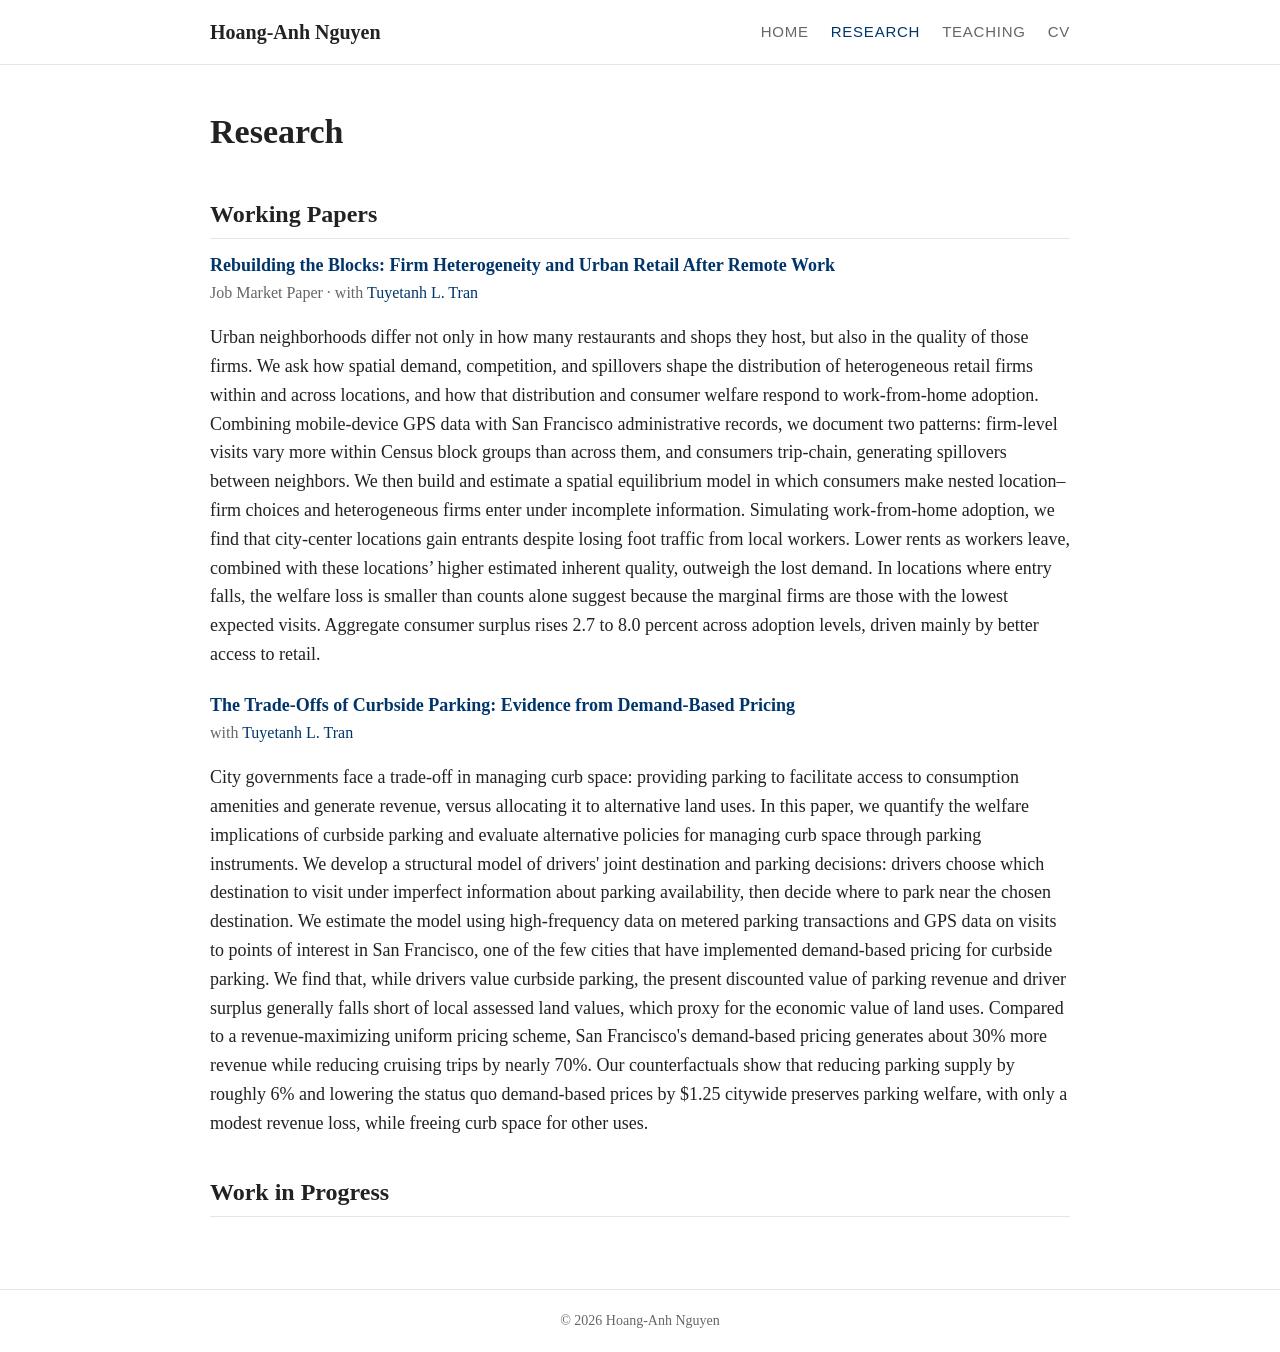
==== research.html @ a24e6947 "Add files via upload" ====
<!DOCTYPE html>
<html lang="en">
<head>
  <meta charset="utf-8">
  <meta name="viewport" content="width=device-width, initial-scale=1">
  <title>Research | Hoang-Anh Nguyen</title>
  <link rel="stylesheet" href="style.css">
</head>
<body>

<header>
  <nav>
    <a class="site-name" href="index.html">Hoang-Anh Nguyen</a>
    <ul>
      <li><a href="index.html">Home</a></li>
      <li><a class="active" href="research.html">Research</a></li>
      <li><a href="teaching.html">Teaching</a></li>
      <li><a href="downloads/CV.pdf">CV</a></li>
    </ul>
  </nav>
</header>

<main>
  <h1>Research</h1>

  <h2>Working Papers</h2>

  <div class="entry">
    <div class="title"><a href="downloads/paper1.pdf">Rebuilding the Blocks: Firm Heterogeneity and Urban Retail After Remote Work</a></div>
    <div class="details">Job Market Paper · with <a href="https://tuyetanhltran.github.io/">Tuyetanh L. Tran</a></div>
    <p>Urban neighborhoods differ not only in how many restaurants and shops they host, but also in the quality of those firms. We ask how spatial demand, competition, and spillovers shape the distribution of heterogeneous retail firms within and across locations, and how that distribution and consumer welfare respond to work-from-home adoption. Combining mobile-device GPS data with San Francisco administrative records, we document two patterns: firm-level visits vary more within Census block groups than across them, and consumers trip-chain, generating spillovers between neighbors. We then build and estimate a spatial equilibrium model in which consumers make nested location–firm choices and heterogeneous firms enter under incomplete information. Simulating work-from-home adoption, we find that city-center locations gain entrants despite losing foot traffic from local workers. Lower rents as workers leave, combined with these locations’ higher estimated inherent quality, outweigh the lost demand. In locations where entry falls, the welfare loss is smaller than counts alone suggest because the marginal firms are those with the lowest expected visits. Aggregate consumer surplus rises 2.7 to 8.0 percent across adoption levels, driven mainly by better access to retail.</p>
  </div>

  <div class="entry">
    <div class="title"><a href="downloads/paper2.pdf">The Trade-Offs of Curbside Parking: Evidence from Demand-Based Pricing</a></div>
    <div class="details">with <a href="https://tuyetanhltran.github.io/">Tuyetanh L. Tran</a></div>
    <p>City governments face a trade-off in managing curb space: providing parking to facilitate access to consumption amenities and generate revenue, versus allocating it to alternative land uses. In this paper, we quantify the welfare implications of curbside parking and evaluate alternative policies for managing curb space through parking instruments. We develop a structural model of drivers' joint destination and parking decisions: drivers choose which destination to visit under imperfect information about parking availability, then decide where to park near the chosen destination. We estimate the model using high-frequency data on metered parking transactions and GPS data on visits to points of interest in San Francisco, one of the few cities that have implemented demand-based pricing for curbside parking. We find that, while drivers value curbside parking, the present discounted value of parking revenue and driver surplus generally falls short of local assessed land values, which proxy for the economic value of land uses. Compared to a revenue-maximizing uniform pricing scheme, San Francisco's demand-based pricing generates about 30% more revenue while reducing cruising trips by nearly 70%. Our counterfactuals show that reducing parking supply by roughly 6% and lowering the status quo demand-based prices by $1.25 citywide preserves parking welfare, with only a modest revenue loss, while freeing curb space for other uses.</p>
  </div>

  <h2>Work in Progress</h2>

  <!-- Add projects here, e.g.:
  <div class="entry">
    <div class="title">Title of Project</div>
    <div class="details">with Coauthor Name</div>
  </div>
  -->
</main>

<footer>© 2026 Hoang-Anh Nguyen</footer>

</body>
</html>
---- style.css ----
/* ===== Basic, clean academic style ===== */
:root {
  --text: #222;
  --muted: #666;
  --accent: #00356b;   /* change to any color you like */
  --bg: #fff;
  --line: #e5e5e5;
}

* { box-sizing: border-box; }

body {
  margin: 0;
  font-family: Georgia, "Times New Roman", serif;
  font-size: 18px;
  line-height: 1.6;
  color: var(--text);
  background: var(--bg);
}

a { color: var(--accent); text-decoration: none; }
a:hover { text-decoration: underline; }

/* ----- Top navigation bar ----- */
header {
  border-bottom: 1px solid var(--line);
}
nav {
  max-width: 900px;
  margin: 0 auto;
  padding: 16px 20px;
  display: flex;
  flex-wrap: wrap;
  justify-content: space-between;
  align-items: center;
  gap: 12px;
}
nav .site-name {
  font-weight: bold;
  font-size: 20px;
  color: var(--text);
}
nav ul {
  list-style: none;
  margin: 0;
  padding: 0;
  display: flex;
  gap: 22px;
  font-family: Helvetica, Arial, sans-serif;
  font-size: 15px;
  text-transform: uppercase;
  letter-spacing: 0.05em;
}
nav ul a { color: var(--muted); }
nav ul a.active, nav ul a:hover { color: var(--accent); }

/* ----- Main content ----- */
main {
  max-width: 900px;
  margin: 0 auto;
  padding: 40px 20px 60px;
}

h1 { font-size: 34px; margin: 0 0 24px; }
h2 { font-size: 24px; margin: 36px 0 12px; border-bottom: 1px solid var(--line); padding-bottom: 4px; }

/* Home page: photo on the left, text on the right */
.intro {
  display: flex;
  gap: 36px;
  align-items: flex-start;
}
.intro .photo {
  flex: 0 0 220px;
  text-align: center;
}
.intro .photo img {
  width: 220px;
  border-radius: 6px;
}
.links {
  margin-top: 10px;
  font-family: Helvetica, Arial, sans-serif;
  font-size: 15px;
}
.links a { margin: 0 6px; }

/* Stack photo above text on phones */
@media (max-width: 650px) {
  .intro { flex-direction: column; align-items: center; }
  .intro .photo { flex-basis: auto; }
}

/* Research / teaching entries */
.entry { margin-bottom: 22px; }
.entry .title { font-weight: bold; }
.entry .details { color: var(--muted); font-size: 16px; }

footer {
  text-align: center;
  color: var(--muted);
  font-size: 14px;
  padding: 20px;
  border-top: 1px solid var(--line);
}
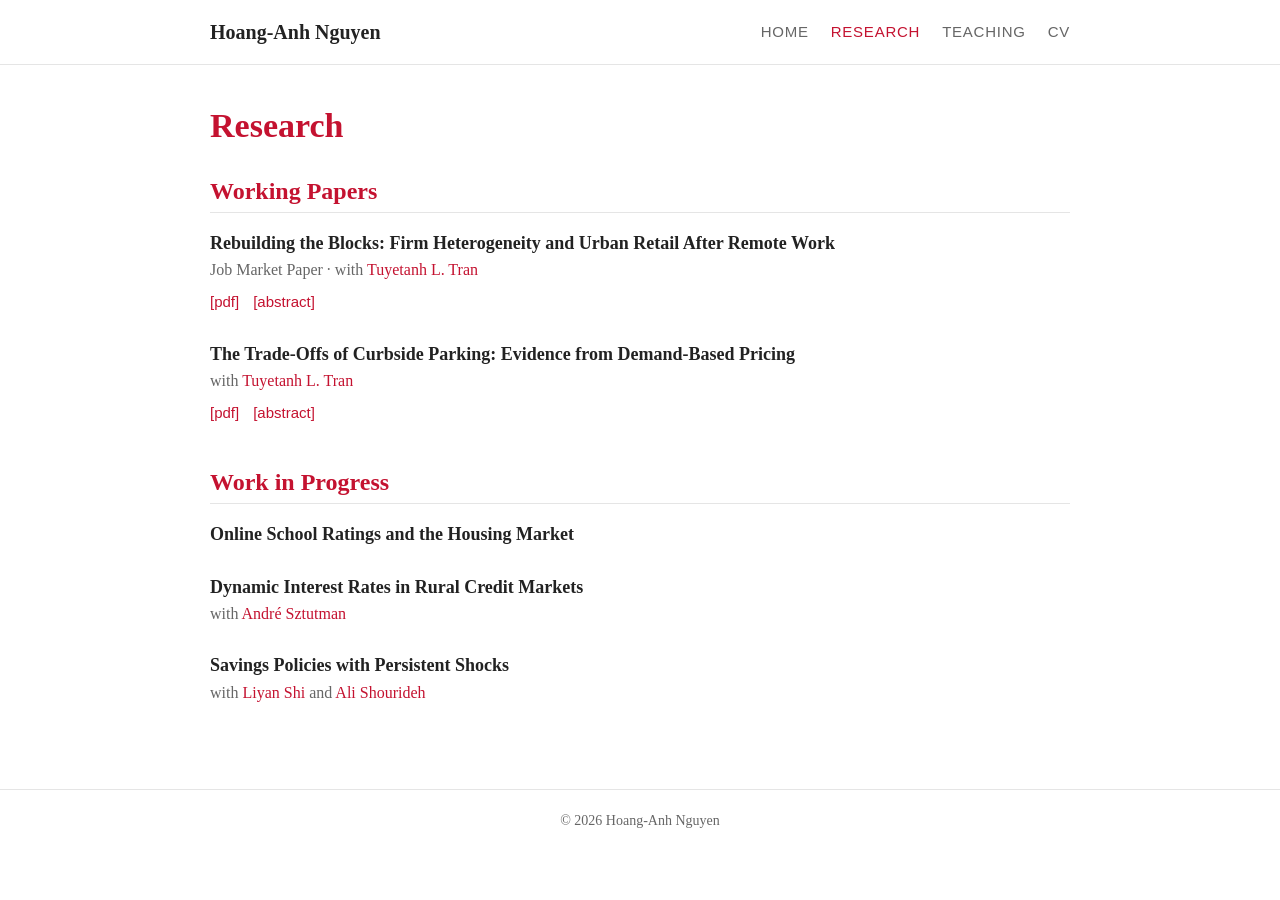
==== commit 6437e8fb: "Add files via upload" ====
--- a/research.html
+++ b/research.html
@@ -15,7 +15,7 @@
       <li><a href="index.html">Home</a></li>
       <li><a class="active" href="research.html">Research</a></li>
       <li><a href="teaching.html">Teaching</a></li>
-      <li><a href="downloads/CV.pdf">CV</a></li>
+      <li><a href="downloads/Nguyen_HoangAnh_CV.pdf">CV</a></li>
     </ul>
   </nav>
 </header>
@@ -26,25 +26,38 @@
   <h2>Working Papers</h2>
 
   <div class="entry">
-    <div class="title"><a href="downloads/paper1.pdf">Rebuilding the Blocks: Firm Heterogeneity and Urban Retail After Remote Work</a></div>
+    <div class="title">Rebuilding the Blocks: Firm Heterogeneity and Urban Retail After Remote Work</div>
     <div class="details">Job Market Paper · with <a href="https://tuyetanhltran.github.io/">Tuyetanh L. Tran</a></div>
-    <p>Urban neighborhoods differ not only in how many restaurants and shops they host, but also in the quality of those firms. We ask how spatial demand, competition, and spillovers shape the distribution of heterogeneous retail firms within and across locations, and how that distribution and consumer welfare respond to work-from-home adoption. Combining mobile-device GPS data with San Francisco administrative records, we document two patterns: firm-level visits vary more within Census block groups than across them, and consumers trip-chain, generating spillovers between neighbors. We then build and estimate a spatial equilibrium model in which consumers make nested location–firm choices and heterogeneous firms enter under incomplete information. Simulating work-from-home adoption, we find that city-center locations gain entrants despite losing foot traffic from local workers. Lower rents as workers leave, combined with these locations’ higher estimated inherent quality, outweigh the lost demand. In locations where entry falls, the welfare loss is smaller than counts alone suggest because the marginal firms are those with the lowest expected visits. Aggregate consumer surplus rises 2.7 to 8.0 percent across adoption levels, driven mainly by better access to retail.</p>
+    <details class="paper-links">
+      <summary><a href="downloads/Nguyen_HoangAnh_JMP.pdf">[pdf]</a><span class="toggle">[abstract]</span></summary>
+      <p>Urban neighborhoods differ not only in how many restaurants and shops they host, but also in the quality of those firms. We ask how spatial demand, competition, and spillovers shape the distribution of heterogeneous retail firms within and across locations, and how that distribution and consumer welfare respond to work-from-home adoption. Combining mobile-device GPS data with San Francisco administrative records, we document two patterns: firm-level visits vary more within Census block groups than across them, and consumers trip-chain, generating spillovers between neighbors. We then build and estimate a spatial equilibrium model in which consumers make nested location–firm choices and heterogeneous firms enter under incomplete information. Simulating work-from-home adoption, we find that city-center locations gain entrants despite losing foot traffic from local workers. Lower rents as workers leave, combined with these locations’ higher estimated inherent quality, outweigh the lost demand. In locations where entry falls, the welfare loss is smaller than counts alone suggest because the marginal firms are those with the lowest expected visits. Aggregate consumer surplus rises 2.7 to 8.0 percent across adoption levels, driven mainly by better access to retail.</p>
+    </details>
   </div>
 
   <div class="entry">
-    <div class="title"><a href="downloads/paper2.pdf">The Trade-Offs of Curbside Parking: Evidence from Demand-Based Pricing</a></div>
+    <div class="title">The Trade-Offs of Curbside Parking: Evidence from Demand-Based Pricing</div>
     <div class="details">with <a href="https://tuyetanhltran.github.io/">Tuyetanh L. Tran</a></div>
-    <p>City governments face a trade-off in managing curb space: providing parking to facilitate access to consumption amenities and generate revenue, versus allocating it to alternative land uses. In this paper, we quantify the welfare implications of curbside parking and evaluate alternative policies for managing curb space through parking instruments. We develop a structural model of drivers' joint destination and parking decisions: drivers choose which destination to visit under imperfect information about parking availability, then decide where to park near the chosen destination. We estimate the model using high-frequency data on metered parking transactions and GPS data on visits to points of interest in San Francisco, one of the few cities that have implemented demand-based pricing for curbside parking. We find that, while drivers value curbside parking, the present discounted value of parking revenue and driver surplus generally falls short of local assessed land values, which proxy for the economic value of land uses. Compared to a revenue-maximizing uniform pricing scheme, San Francisco's demand-based pricing generates about 30% more revenue while reducing cruising trips by nearly 70%. Our counterfactuals show that reducing parking supply by roughly 6% and lowering the status quo demand-based prices by $1.25 citywide preserves parking welfare, with only a modest revenue loss, while freeing curb space for other uses.</p>
+    <details class="paper-links">
+      <summary><a href="downloads/curbside_parking_wp_jan2026.pdf">[pdf]</a><span class="toggle">[abstract]</span></summary>
+      <p>City governments face a trade-off in managing curb space: providing parking to facilitate access to consumption amenities and generate revenue, versus allocating it to alternative land uses. In this paper, we quantify the welfare implications of curbside parking and evaluate alternative policies for managing curb space through parking instruments. We develop a structural model of drivers' joint destination and parking decisions: drivers choose which destination to visit under imperfect information about parking availability, then decide where to park near the chosen destination. We estimate the model using high-frequency data on metered parking transactions and GPS data on visits to points of interest in San Francisco, one of the few cities that have implemented demand-based pricing for curbside parking. We find that, while drivers value curbside parking, the present discounted value of parking revenue and driver surplus generally falls short of local assessed land values, which proxy for the economic value of land uses. Compared to a revenue-maximizing uniform pricing scheme, San Francisco's demand-based pricing generates about 30% more revenue while reducing cruising trips by nearly 70%. Our counterfactuals show that reducing parking supply by roughly 6% and lowering the status quo demand-based prices by $1.25 citywide preserves parking welfare, with only a modest revenue loss, while freeing curb space for other uses.</p>
+    </details>
   </div>
 
   <h2>Work in Progress</h2>
 
-  <!-- Add projects here, e.g.:
   <div class="entry">
-    <div class="title">Title of Project</div>
-    <div class="details">with Coauthor Name</div>
+    <div class="title">Online School Ratings and the Housing Market</div>
   </div>
-  -->
+
+  <div class="entry">
+    <div class="title">Dynamic Interest Rates in Rural Credit Markets</div>
+    <div class="details">with <a href="https://andresztutman.com/">André Sztutman</a></div>
+  </div>
+
+  <div class="entry">
+    <div class="title">Savings Policies with Persistent Shocks</div>
+    <div class="details">with <a href="https://www.liyanshi.com/">Liyan Shi</a> and <a href="https://www.shourideh.com/">Ali Shourideh</a></div>
+  </div>
 </main>
 
 <footer>© 2026 Hoang-Anh Nguyen</footer>
--- a/style.css
+++ b/style.css
@@ -2,9 +2,10 @@
 :root {
   --text: #222;
   --muted: #666;
-  --accent: #00356b;   /* change to any color you like */
+  --accent: #C41230;   /* Carnegie Red */
   --bg: #fff;
   --line: #e5e5e5;
+  --sans: Helvetica, Arial, sans-serif;
 }
 
 * { box-sizing: border-box; }
@@ -40,19 +41,20 @@
   font-size: 20px;
   color: var(--text);
 }
+nav .site-name:hover { color: var(--accent); text-decoration: none; }
 nav ul {
   list-style: none;
   margin: 0;
   padding: 0;
   display: flex;
   gap: 22px;
-  font-family: Helvetica, Arial, sans-serif;
+  font-family: var(--sans);
   font-size: 15px;
   text-transform: uppercase;
   letter-spacing: 0.05em;
 }
 nav ul a { color: var(--muted); }
-nav ul a.active, nav ul a:hover { color: var(--accent); }
+nav ul a.active, nav ul a:hover { color: var(--accent); text-decoration: none; }
 
 /* ----- Main content ----- */
 main {
@@ -61,13 +63,15 @@
   padding: 40px 20px 60px;
 }
 
-h1 { font-size: 34px; margin: 0 0 24px; }
-h2 { font-size: 24px; margin: 36px 0 12px; border-bottom: 1px solid var(--line); padding-bottom: 4px; }
+h1, h2 { color: var(--accent); line-height: 1.25; }
+h1 { font-size: 34px; margin: 0 0 28px; }
+h2 { font-size: 24px; margin: 40px 0 16px; border-bottom: 1px solid var(--line); padding-bottom: 6px; }
+h1 + h2 { margin-top: 0; }
 
-/* Home page: photo on the left, text on the right */
+/* Home page: photo on the left, text on the right, tops aligned */
 .intro {
   display: flex;
-  gap: 36px;
+  gap: 40px;
   align-items: flex-start;
 }
 .intro .photo {
@@ -75,26 +79,54 @@
   text-align: center;
 }
 .intro .photo img {
-  width: 220px;
+  display: block;
+  width: 100%;
+  aspect-ratio: 1 / 1;
+  object-fit: cover;
   border-radius: 6px;
 }
+.intro .bio { flex: 1; }
+.intro .bio p { margin: 0 0 16px; }
+.intro .bio p:last-child { margin-bottom: 0; }
+
 .links {
-  margin-top: 10px;
-  font-family: Helvetica, Arial, sans-serif;
+  margin-top: 12px;
+  font-family: var(--sans);
   font-size: 15px;
+  color: var(--muted);
 }
 .links a { margin: 0 6px; }
 
 /* Stack photo above text on phones */
 @media (max-width: 650px) {
-  .intro { flex-direction: column; align-items: center; }
-  .intro .photo { flex-basis: auto; }
+  .intro { flex-direction: column; align-items: center; gap: 28px; }
+  .intro .photo { flex-basis: auto; width: 220px; }
 }
 
-/* Research / teaching entries */
-.entry { margin-bottom: 22px; }
+/* ----- Research / teaching entries ----- */
+.entry { margin-bottom: 24px; }
 .entry .title { font-weight: bold; }
 .entry .details { color: var(--muted); font-size: 16px; }
+
+/* [pdf] [abstract] links, with the abstract as a drop-down */
+.paper-links { margin-top: 4px; }
+.paper-links summary {
+  display: inline-flex;
+  gap: 14px;
+  list-style: none;
+  font-family: var(--sans);
+  font-size: 15px;
+}
+.paper-links summary::-webkit-details-marker { display: none; }
+.paper-links .toggle { color: var(--accent); cursor: pointer; user-select: none; }
+.paper-links .toggle:hover { text-decoration: underline; }
+.paper-links p {
+  margin: 10px 0 0;
+  padding-left: 14px;
+  border-left: 3px solid var(--line);
+  font-size: 16px;
+  line-height: 1.55;
+}
 
 footer {
   text-align: center;
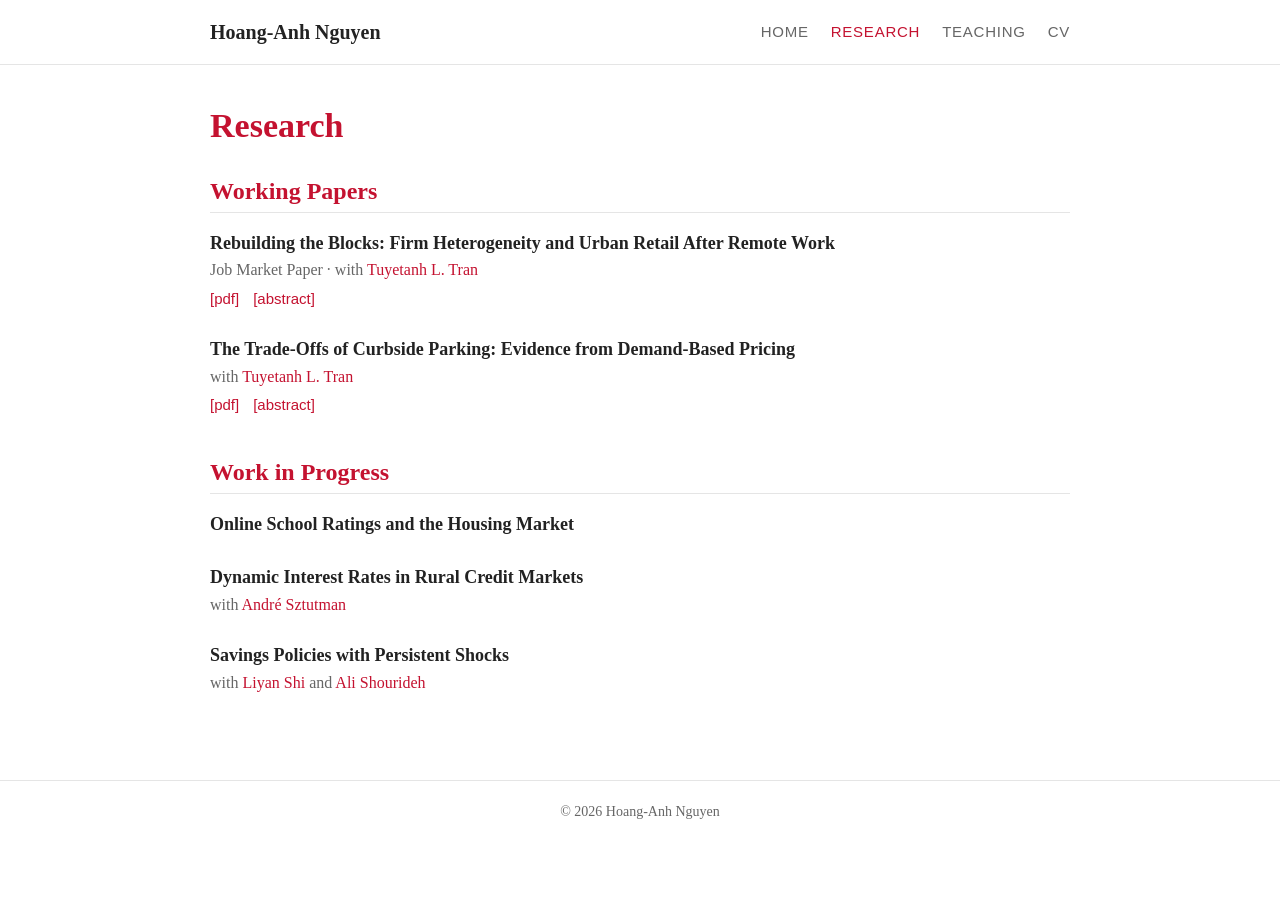
==== commit 5b6fbe5b: "Fix abstract toggle, remove duplicate name on home page, bust CSS cache Co-Authored-By: Claude Opus " ====
--- a/research.html
+++ b/research.html
@@ -4,7 +4,7 @@
   <meta charset="utf-8">
   <meta name="viewport" content="width=device-width, initial-scale=1">
   <title>Research | Hoang-Anh Nguyen</title>
-  <link rel="stylesheet" href="style.css">
+  <link rel="stylesheet" href="style.css?v=2">
 </head>
 <body>
 
@@ -28,19 +28,19 @@
   <div class="entry">
     <div class="title">Rebuilding the Blocks: Firm Heterogeneity and Urban Retail After Remote Work</div>
     <div class="details">Job Market Paper · with <a href="https://tuyetanhltran.github.io/">Tuyetanh L. Tran</a></div>
-    <details class="paper-links">
-      <summary><a href="downloads/Nguyen_HoangAnh_JMP.pdf">[pdf]</a><span class="toggle">[abstract]</span></summary>
-      <p>Urban neighborhoods differ not only in how many restaurants and shops they host, but also in the quality of those firms. We ask how spatial demand, competition, and spillovers shape the distribution of heterogeneous retail firms within and across locations, and how that distribution and consumer welfare respond to work-from-home adoption. Combining mobile-device GPS data with San Francisco administrative records, we document two patterns: firm-level visits vary more within Census block groups than across them, and consumers trip-chain, generating spillovers between neighbors. We then build and estimate a spatial equilibrium model in which consumers make nested location–firm choices and heterogeneous firms enter under incomplete information. Simulating work-from-home adoption, we find that city-center locations gain entrants despite losing foot traffic from local workers. Lower rents as workers leave, combined with these locations’ higher estimated inherent quality, outweigh the lost demand. In locations where entry falls, the welfare loss is smaller than counts alone suggest because the marginal firms are those with the lowest expected visits. Aggregate consumer surplus rises 2.7 to 8.0 percent across adoption levels, driven mainly by better access to retail.</p>
-    </details>
+    <div class="paper-links">
+      <a href="downloads/Nguyen_HoangAnh_JMP.pdf">[pdf]</a><button type="button" class="toggle" aria-expanded="false">[abstract]</button>
+    </div>
+    <p class="abstract" hidden>Urban neighborhoods differ not only in how many restaurants and shops they host, but also in the quality of those firms. We ask how spatial demand, competition, and spillovers shape the distribution of heterogeneous retail firms within and across locations, and how that distribution and consumer welfare respond to work-from-home adoption. Combining mobile-device GPS data with San Francisco administrative records, we document two patterns: firm-level visits vary more within Census block groups than across them, and consumers trip-chain, generating spillovers between neighbors. We then build and estimate a spatial equilibrium model in which consumers make nested location–firm choices and heterogeneous firms enter under incomplete information. Simulating work-from-home adoption, we find that city-center locations gain entrants despite losing foot traffic from local workers. Lower rents as workers leave, combined with these locations’ higher estimated inherent quality, outweigh the lost demand. In locations where entry falls, the welfare loss is smaller than counts alone suggest because the marginal firms are those with the lowest expected visits. Aggregate consumer surplus rises 2.7 to 8.0 percent across adoption levels, driven mainly by better access to retail.</p>
   </div>
 
   <div class="entry">
     <div class="title">The Trade-Offs of Curbside Parking: Evidence from Demand-Based Pricing</div>
     <div class="details">with <a href="https://tuyetanhltran.github.io/">Tuyetanh L. Tran</a></div>
-    <details class="paper-links">
-      <summary><a href="downloads/curbside_parking_wp_jan2026.pdf">[pdf]</a><span class="toggle">[abstract]</span></summary>
-      <p>City governments face a trade-off in managing curb space: providing parking to facilitate access to consumption amenities and generate revenue, versus allocating it to alternative land uses. In this paper, we quantify the welfare implications of curbside parking and evaluate alternative policies for managing curb space through parking instruments. We develop a structural model of drivers' joint destination and parking decisions: drivers choose which destination to visit under imperfect information about parking availability, then decide where to park near the chosen destination. We estimate the model using high-frequency data on metered parking transactions and GPS data on visits to points of interest in San Francisco, one of the few cities that have implemented demand-based pricing for curbside parking. We find that, while drivers value curbside parking, the present discounted value of parking revenue and driver surplus generally falls short of local assessed land values, which proxy for the economic value of land uses. Compared to a revenue-maximizing uniform pricing scheme, San Francisco's demand-based pricing generates about 30% more revenue while reducing cruising trips by nearly 70%. Our counterfactuals show that reducing parking supply by roughly 6% and lowering the status quo demand-based prices by $1.25 citywide preserves parking welfare, with only a modest revenue loss, while freeing curb space for other uses.</p>
-    </details>
+    <div class="paper-links">
+      <a href="downloads/curbside_parking_wp_jan2026.pdf">[pdf]</a><button type="button" class="toggle" aria-expanded="false">[abstract]</button>
+    </div>
+    <p class="abstract" hidden>City governments face a trade-off in managing curb space: providing parking to facilitate access to consumption amenities and generate revenue, versus allocating it to alternative land uses. In this paper, we quantify the welfare implications of curbside parking and evaluate alternative policies for managing curb space through parking instruments. We develop a structural model of drivers' joint destination and parking decisions: drivers choose which destination to visit under imperfect information about parking availability, then decide where to park near the chosen destination. We estimate the model using high-frequency data on metered parking transactions and GPS data on visits to points of interest in San Francisco, one of the few cities that have implemented demand-based pricing for curbside parking. We find that, while drivers value curbside parking, the present discounted value of parking revenue and driver surplus generally falls short of local assessed land values, which proxy for the economic value of land uses. Compared to a revenue-maximizing uniform pricing scheme, San Francisco's demand-based pricing generates about 30% more revenue while reducing cruising trips by nearly 70%. Our counterfactuals show that reducing parking supply by roughly 6% and lowering the status quo demand-based prices by $1.25 citywide preserves parking welfare, with only a modest revenue loss, while freeing curb space for other uses.</p>
   </div>
 
   <h2>Work in Progress</h2>
@@ -62,5 +62,16 @@
 
 <footer>© 2026 Hoang-Anh Nguyen</footer>
 
+<script>
+  // Show/hide each paper's abstract when [abstract] is clicked
+  document.querySelectorAll('.toggle').forEach(function (button) {
+    button.addEventListener('click', function () {
+      var abstract = button.closest('.entry').querySelector('.abstract');
+      abstract.hidden = !abstract.hidden;
+      button.setAttribute('aria-expanded', String(!abstract.hidden));
+    });
+  });
+</script>
+
 </body>
 </html>
--- a/style.css
+++ b/style.css
@@ -108,19 +108,24 @@
 .entry .title { font-weight: bold; }
 .entry .details { color: var(--muted); font-size: 16px; }
 
-/* [pdf] [abstract] links, with the abstract as a drop-down */
-.paper-links { margin-top: 4px; }
-.paper-links summary {
-  display: inline-flex;
+/* [pdf] [abstract] links; the abstract drops down when [abstract] is clicked */
+.paper-links {
+  margin-top: 4px;
+  display: flex;
   gap: 14px;
-  list-style: none;
   font-family: var(--sans);
   font-size: 15px;
 }
-.paper-links summary::-webkit-details-marker { display: none; }
-.paper-links .toggle { color: var(--accent); cursor: pointer; user-select: none; }
+.paper-links .toggle {
+  padding: 0;
+  border: 0;
+  background: none;
+  font: inherit;
+  color: var(--accent);
+  cursor: pointer;
+}
 .paper-links .toggle:hover { text-decoration: underline; }
-.paper-links p {
+.entry .abstract {
   margin: 10px 0 0;
   padding-left: 14px;
   border-left: 3px solid var(--line);
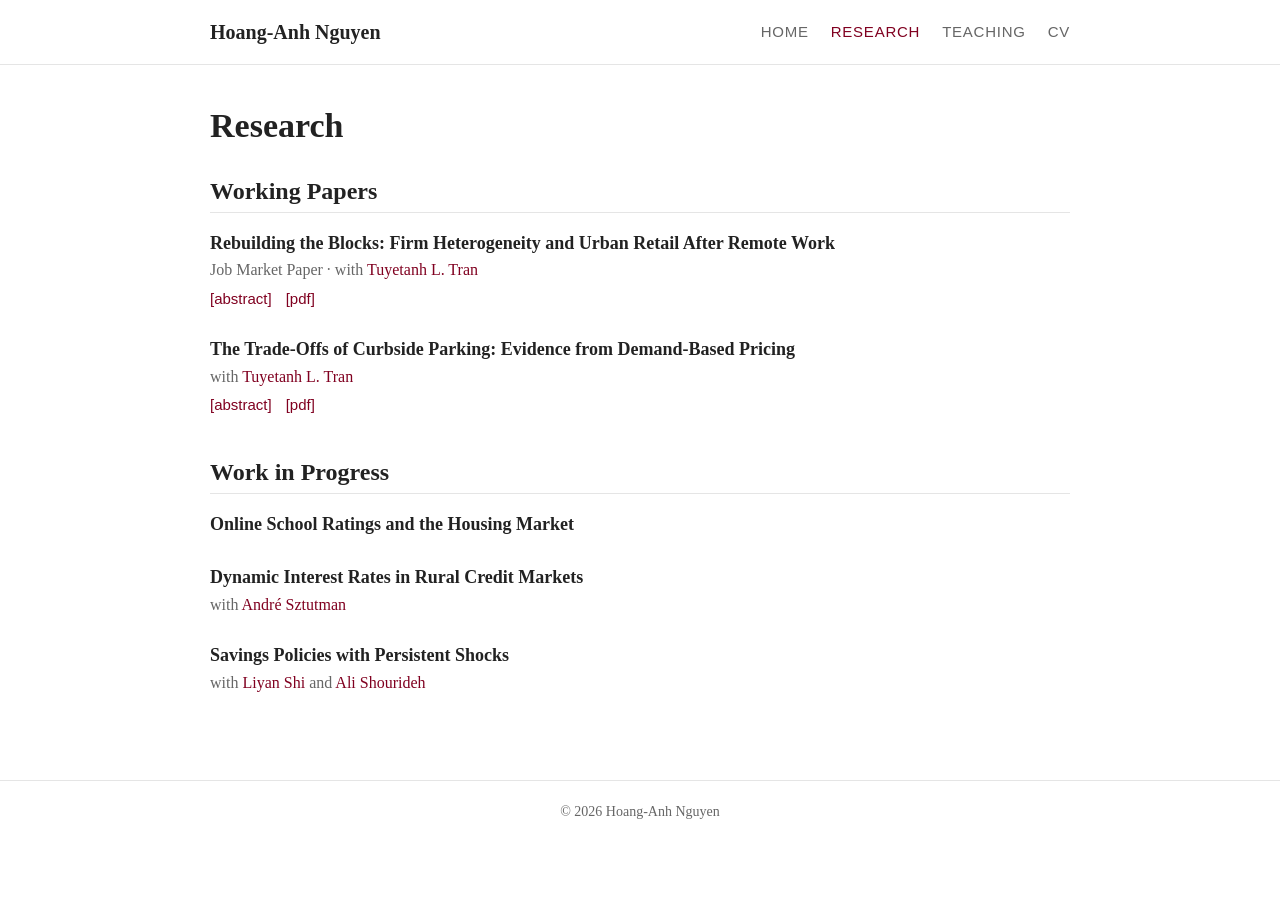
==== commit 8675e12d: "Black headings, burgundy links, full Tepper link, [abstract] before [pdf], drop name on home page Co" ====
--- a/research.html
+++ b/research.html
@@ -4,7 +4,7 @@
   <meta charset="utf-8">
   <meta name="viewport" content="width=device-width, initial-scale=1">
   <title>Research | Hoang-Anh Nguyen</title>
-  <link rel="stylesheet" href="style.css?v=2">
+  <link rel="stylesheet" href="style.css?v=3">
 </head>
 <body>
 
@@ -29,7 +29,7 @@
     <div class="title">Rebuilding the Blocks: Firm Heterogeneity and Urban Retail After Remote Work</div>
     <div class="details">Job Market Paper · with <a href="https://tuyetanhltran.github.io/">Tuyetanh L. Tran</a></div>
     <div class="paper-links">
-      <a href="downloads/Nguyen_HoangAnh_JMP.pdf">[pdf]</a><button type="button" class="toggle" aria-expanded="false">[abstract]</button>
+      <button type="button" class="toggle" aria-expanded="false">[abstract]</button><a href="downloads/Nguyen_HoangAnh_JMP.pdf">[pdf]</a>
     </div>
     <p class="abstract" hidden>Urban neighborhoods differ not only in how many restaurants and shops they host, but also in the quality of those firms. We ask how spatial demand, competition, and spillovers shape the distribution of heterogeneous retail firms within and across locations, and how that distribution and consumer welfare respond to work-from-home adoption. Combining mobile-device GPS data with San Francisco administrative records, we document two patterns: firm-level visits vary more within Census block groups than across them, and consumers trip-chain, generating spillovers between neighbors. We then build and estimate a spatial equilibrium model in which consumers make nested location–firm choices and heterogeneous firms enter under incomplete information. Simulating work-from-home adoption, we find that city-center locations gain entrants despite losing foot traffic from local workers. Lower rents as workers leave, combined with these locations’ higher estimated inherent quality, outweigh the lost demand. In locations where entry falls, the welfare loss is smaller than counts alone suggest because the marginal firms are those with the lowest expected visits. Aggregate consumer surplus rises 2.7 to 8.0 percent across adoption levels, driven mainly by better access to retail.</p>
   </div>
@@ -38,7 +38,7 @@
     <div class="title">The Trade-Offs of Curbside Parking: Evidence from Demand-Based Pricing</div>
     <div class="details">with <a href="https://tuyetanhltran.github.io/">Tuyetanh L. Tran</a></div>
     <div class="paper-links">
-      <a href="downloads/curbside_parking_wp_jan2026.pdf">[pdf]</a><button type="button" class="toggle" aria-expanded="false">[abstract]</button>
+      <button type="button" class="toggle" aria-expanded="false">[abstract]</button><a href="downloads/curbside_parking_wp_jan2026.pdf">[pdf]</a>
     </div>
     <p class="abstract" hidden>City governments face a trade-off in managing curb space: providing parking to facilitate access to consumption amenities and generate revenue, versus allocating it to alternative land uses. In this paper, we quantify the welfare implications of curbside parking and evaluate alternative policies for managing curb space through parking instruments. We develop a structural model of drivers' joint destination and parking decisions: drivers choose which destination to visit under imperfect information about parking availability, then decide where to park near the chosen destination. We estimate the model using high-frequency data on metered parking transactions and GPS data on visits to points of interest in San Francisco, one of the few cities that have implemented demand-based pricing for curbside parking. We find that, while drivers value curbside parking, the present discounted value of parking revenue and driver surplus generally falls short of local assessed land values, which proxy for the economic value of land uses. Compared to a revenue-maximizing uniform pricing scheme, San Francisco's demand-based pricing generates about 30% more revenue while reducing cruising trips by nearly 70%. Our counterfactuals show that reducing parking supply by roughly 6% and lowering the status quo demand-based prices by $1.25 citywide preserves parking welfare, with only a modest revenue loss, while freeing curb space for other uses.</p>
   </div>
--- a/style.css
+++ b/style.css
@@ -2,7 +2,7 @@
 :root {
   --text: #222;
   --muted: #666;
-  --accent: #C41230;   /* Carnegie Red */
+  --accent: #800020;   /* burgundy */
   --bg: #fff;
   --line: #e5e5e5;
   --sans: Helvetica, Arial, sans-serif;
@@ -44,7 +44,7 @@
 nav .site-name:hover { color: var(--accent); text-decoration: none; }
 nav ul {
   list-style: none;
-  margin: 0;
+  margin: 0 0 0 auto;   /* keep menu on the right, even without the name */
   padding: 0;
   display: flex;
   gap: 22px;
@@ -63,7 +63,7 @@
   padding: 40px 20px 60px;
 }
 
-h1, h2 { color: var(--accent); line-height: 1.25; }
+h1, h2 { color: var(--text); line-height: 1.25; }
 h1 { font-size: 34px; margin: 0 0 28px; }
 h2 { font-size: 24px; margin: 40px 0 16px; border-bottom: 1px solid var(--line); padding-bottom: 6px; }
 h1 + h2 { margin-top: 0; }
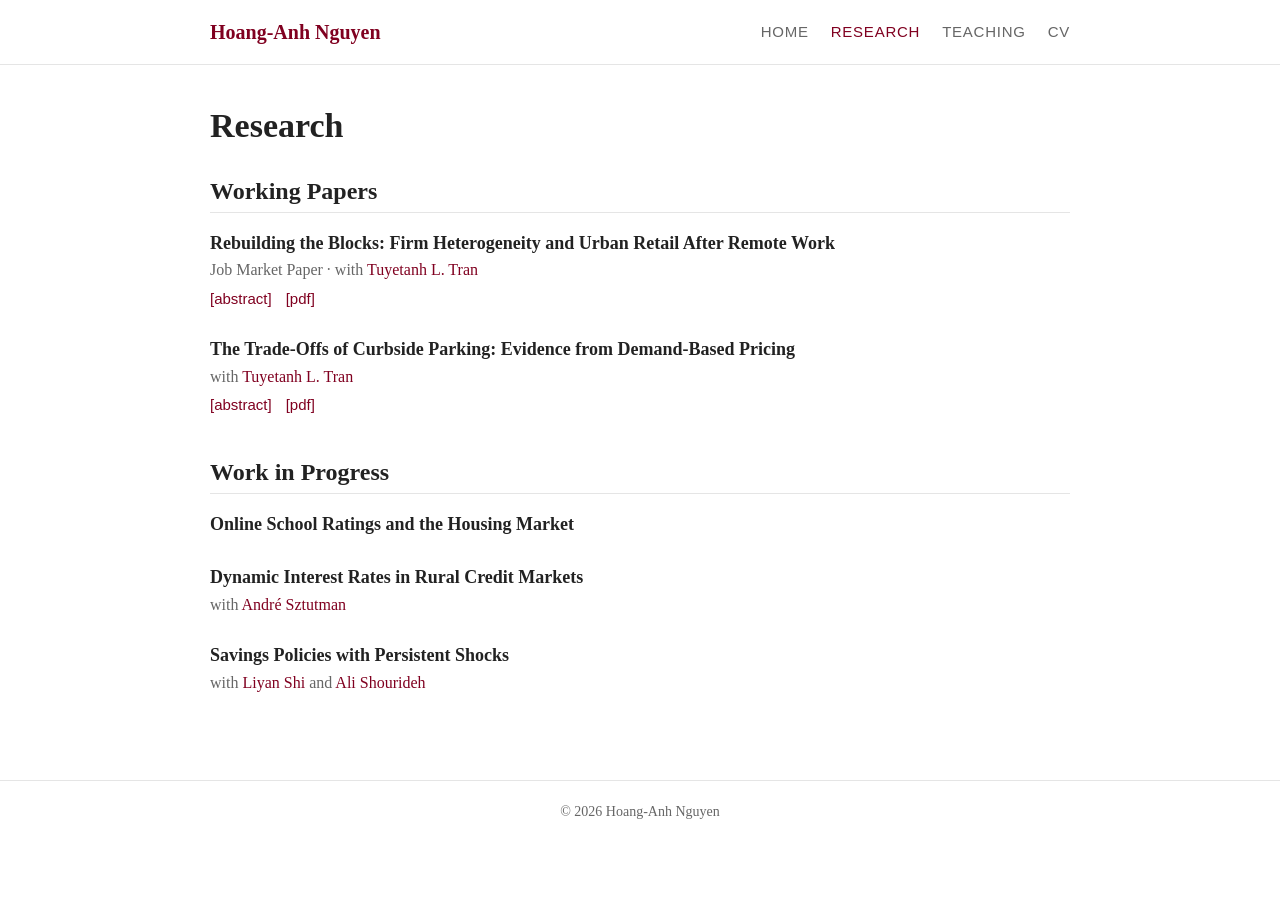
==== commit 1f6a6728: "Restore name on home page header; name in burgundy Co-Authored-By: Claude Opus 5.5 <noreply@anthropi" ====
--- a/research.html
+++ b/research.html
@@ -4,7 +4,7 @@
   <meta charset="utf-8">
   <meta name="viewport" content="width=device-width, initial-scale=1">
   <title>Research | Hoang-Anh Nguyen</title>
-  <link rel="stylesheet" href="style.css?v=3">
+  <link rel="stylesheet" href="style.css?v=4">
 </head>
 <body>
 
--- a/style.css
+++ b/style.css
@@ -39,9 +39,9 @@
 nav .site-name {
   font-weight: bold;
   font-size: 20px;
-  color: var(--text);
+  color: var(--accent);
 }
-nav .site-name:hover { color: var(--accent); text-decoration: none; }
+nav .site-name:hover { text-decoration: none; }
 nav ul {
   list-style: none;
   margin: 0 0 0 auto;   /* keep menu on the right, even without the name */
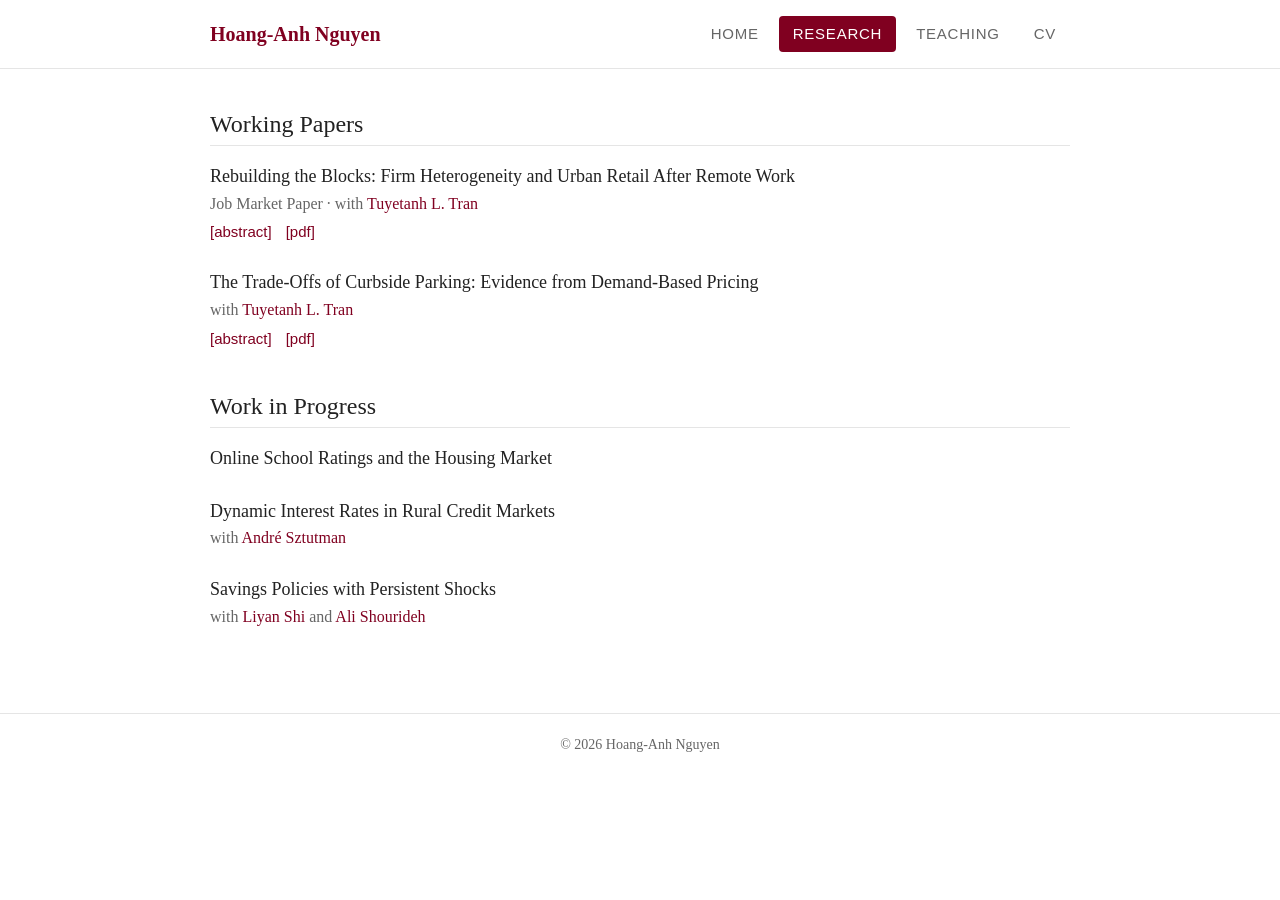
==== commit 0a10b8b7: "Boxed current-page menu item, drop page titles, lighter headings and titles Co-Authored-By: Claude O" ====
--- a/research.html
+++ b/research.html
@@ -4,7 +4,7 @@
   <meta charset="utf-8">
   <meta name="viewport" content="width=device-width, initial-scale=1">
   <title>Research | Hoang-Anh Nguyen</title>
-  <link rel="stylesheet" href="style.css?v=4">
+  <link rel="stylesheet" href="style.css?v=5">
 </head>
 <body>
 
@@ -21,8 +21,6 @@
 </header>
 
 <main>
-  <h1>Research</h1>
-
   <h2>Working Papers</h2>
 
   <div class="entry">
--- a/style.css
+++ b/style.css
@@ -47,14 +47,21 @@
   margin: 0 0 0 auto;   /* keep menu on the right, even without the name */
   padding: 0;
   display: flex;
-  gap: 22px;
+  gap: 6px;
   font-family: var(--sans);
   font-size: 15px;
   text-transform: uppercase;
   letter-spacing: 0.05em;
 }
-nav ul a { color: var(--muted); }
-nav ul a.active, nav ul a:hover { color: var(--accent); text-decoration: none; }
+nav ul a {
+  display: block;
+  padding: 6px 14px;
+  border-radius: 4px;
+  color: var(--muted);
+}
+nav ul a:hover { color: var(--accent); text-decoration: none; }
+/* Current page: filled box */
+nav ul a.active, nav ul a.active:hover { background: var(--accent); color: #fff; }
 
 /* ----- Main content ----- */
 main {
@@ -63,10 +70,10 @@
   padding: 40px 20px 60px;
 }
 
-h1, h2 { color: var(--text); line-height: 1.25; }
+h1, h2 { color: var(--text); font-weight: normal; line-height: 1.25; }
 h1 { font-size: 34px; margin: 0 0 28px; }
 h2 { font-size: 24px; margin: 40px 0 16px; border-bottom: 1px solid var(--line); padding-bottom: 6px; }
-h1 + h2 { margin-top: 0; }
+main > h2:first-child, h1 + h2 { margin-top: 0; }
 
 /* Home page: photo on the left, text on the right, tops aligned */
 .intro {
@@ -105,7 +112,7 @@
 
 /* ----- Research / teaching entries ----- */
 .entry { margin-bottom: 24px; }
-.entry .title { font-weight: bold; }
+.entry .title { font-weight: normal; }
 .entry .details { color: var(--muted); font-size: 16px; }
 
 /* [pdf] [abstract] links; the abstract drops down when [abstract] is clicked */
